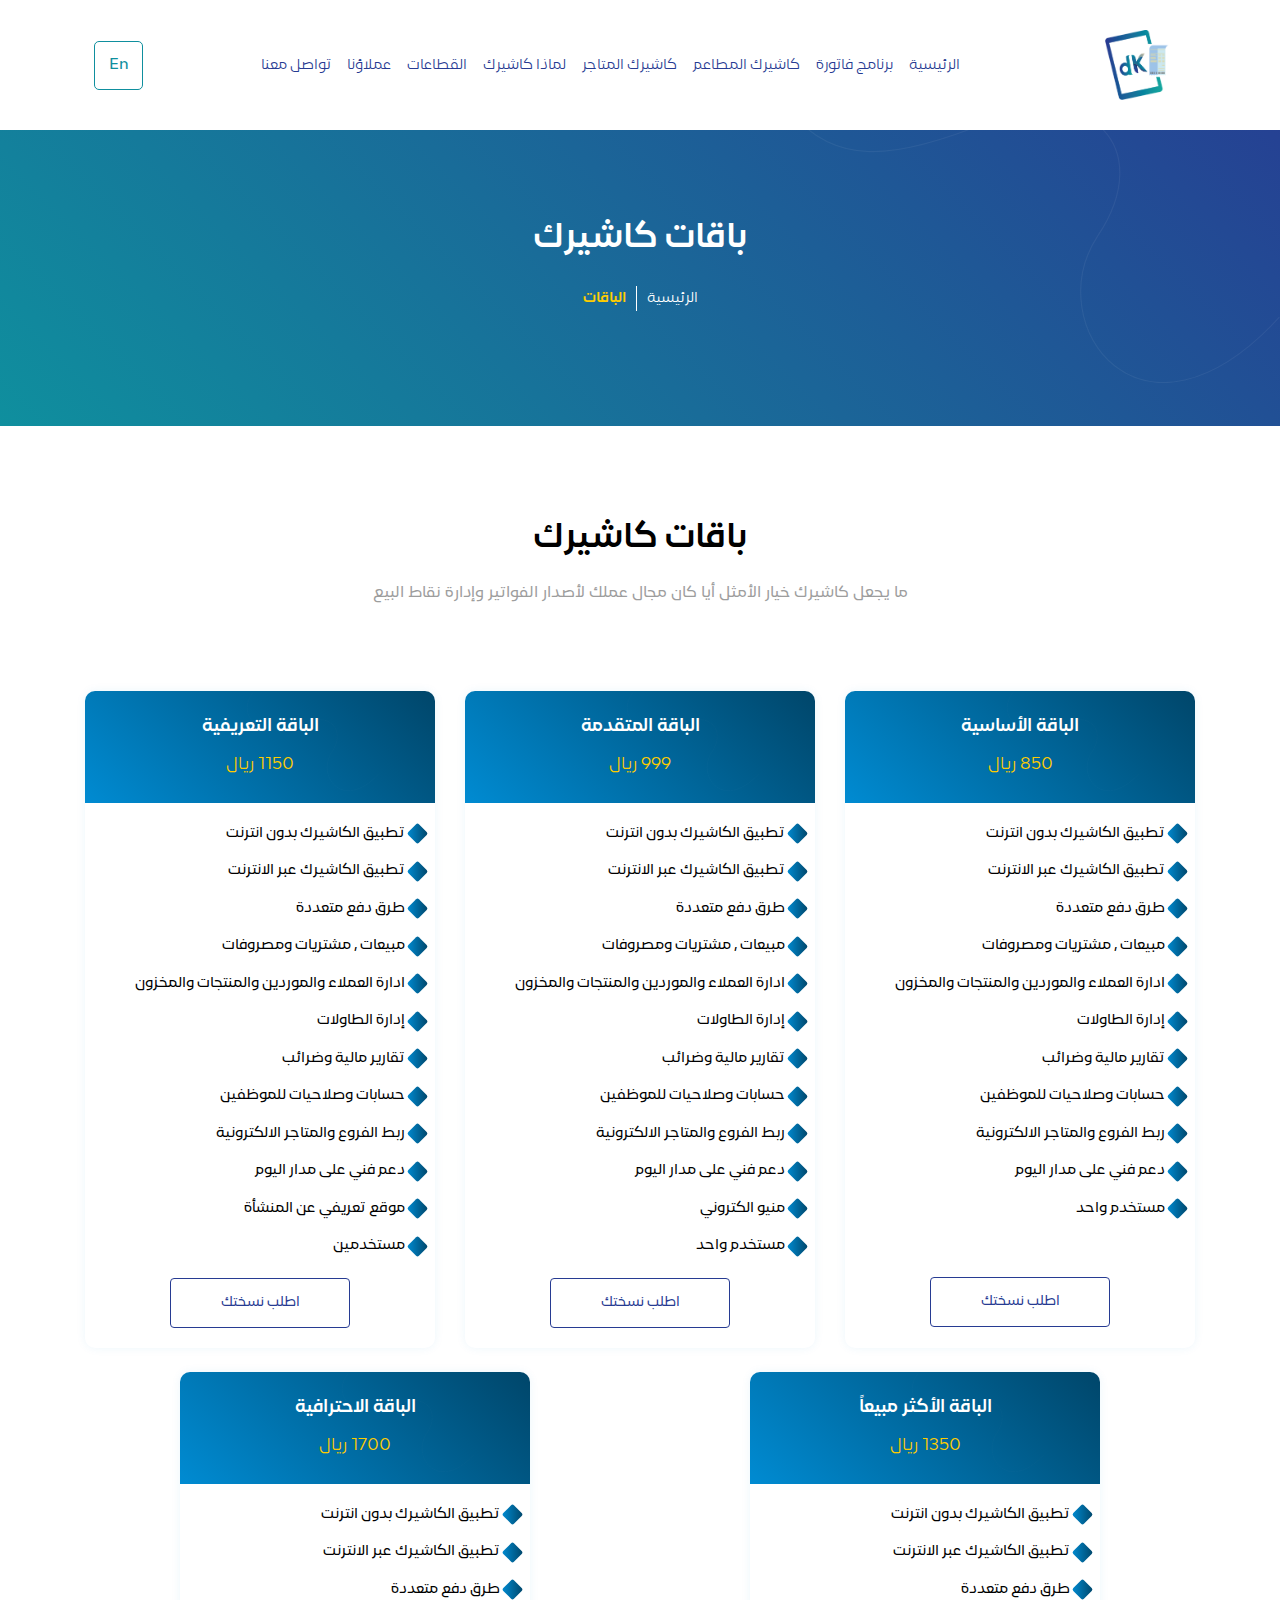
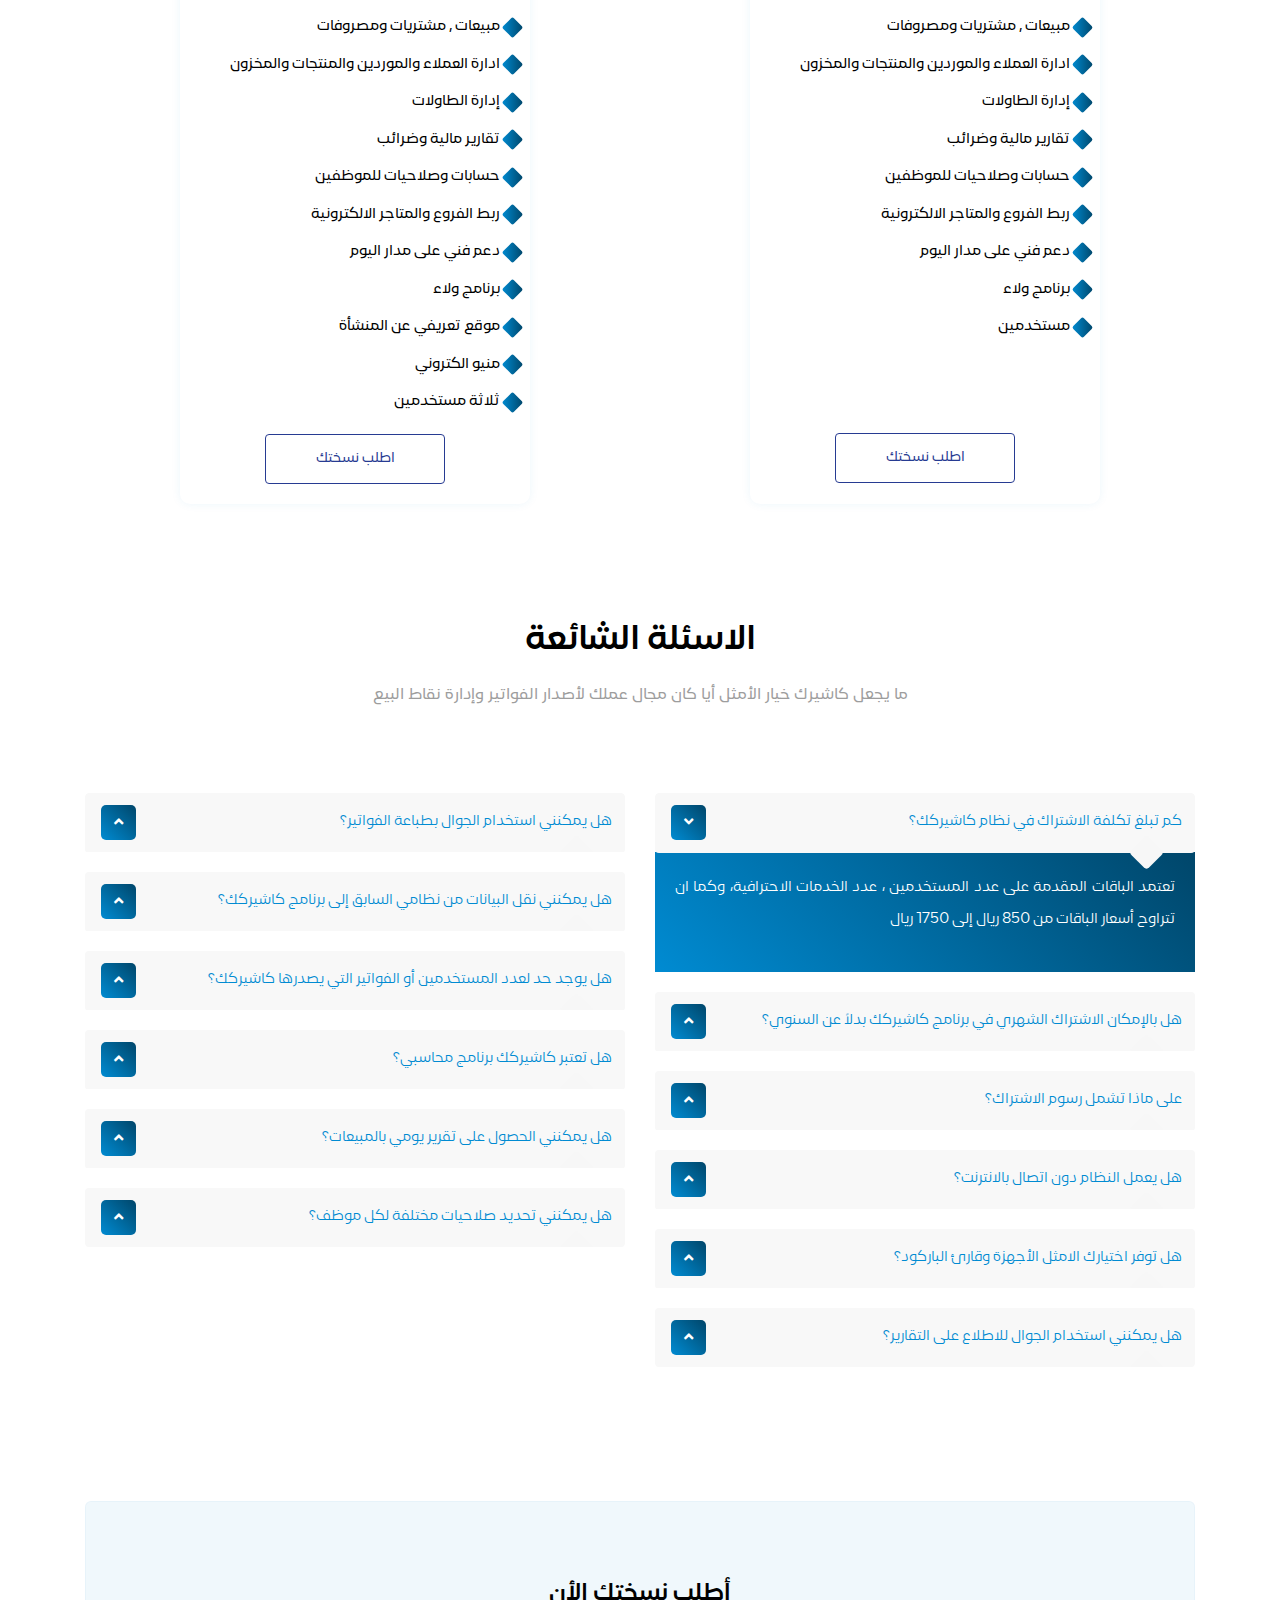
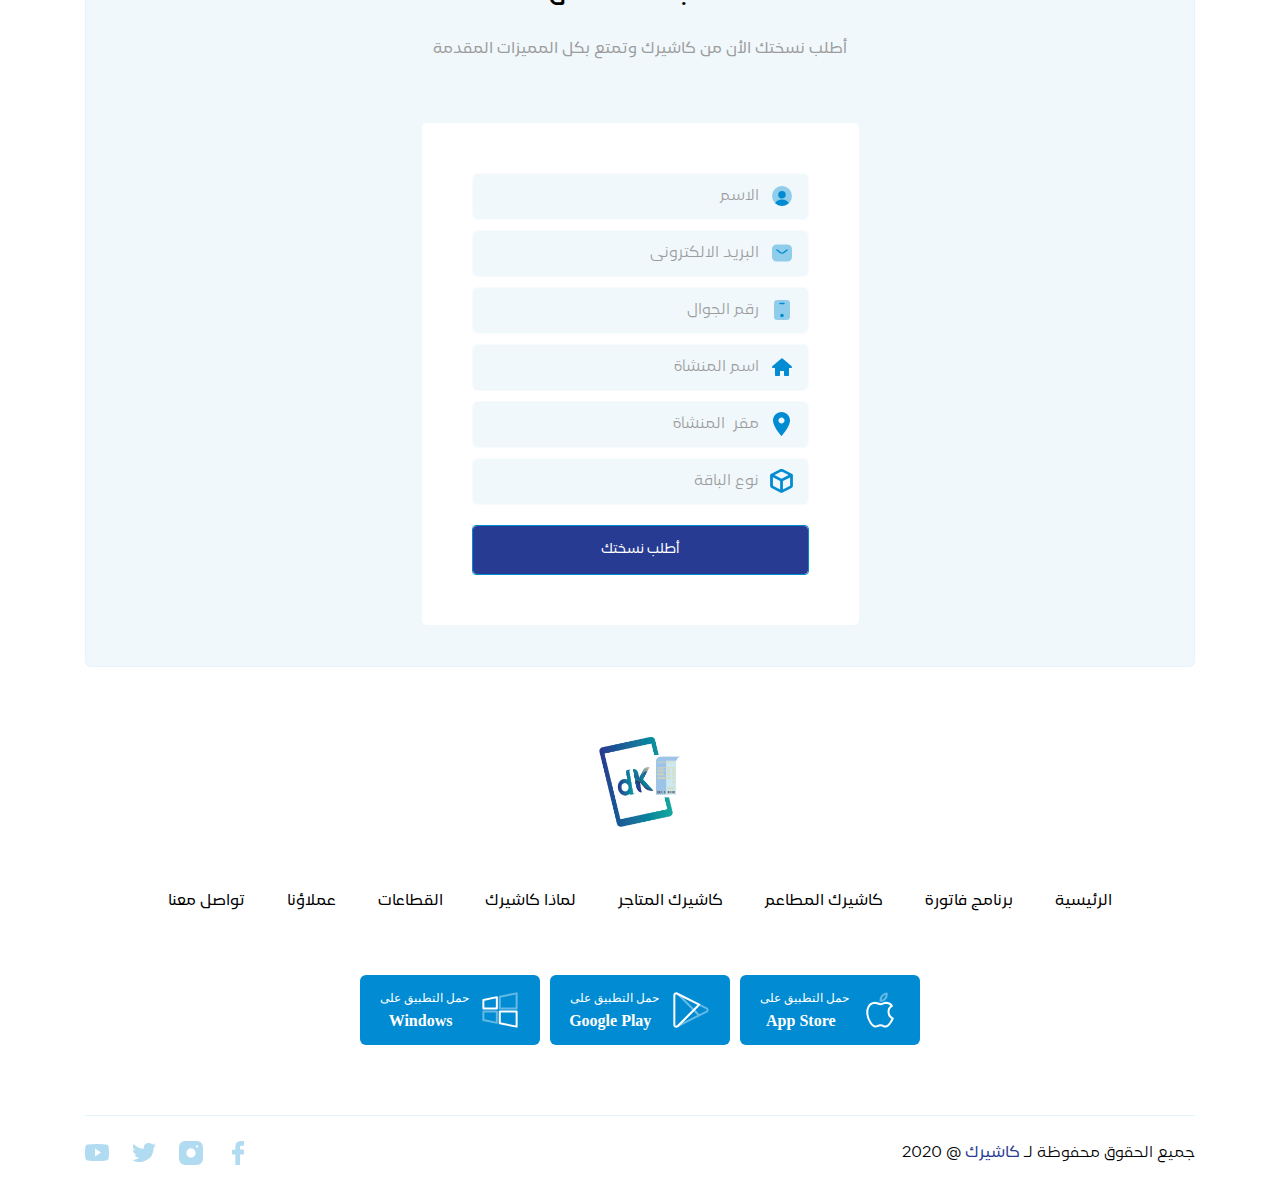
==== bundles.html @ 7a7cf5e6 "first commit" ====
<!DOCTYPE html>
<html dir="rtl">
  <head>
    <meta charset="utf-8">
    <meta name="description" content="" />
    <meta name="author" content="misara adel"/>
    <meta name="keywords" content="misara adel hammed">
    <meta name="viewport" content="width=device-width, initial-scale=1, shrink-to-fit=no">
    <title> كاشيرك</title>
    <link rel="shortcut icon" href="assets/images/icon.png" type="image/x-icon"/>
    <link rel="stylesheet" href="assets/css/lib/all.min.css">
    <link rel="stylesheet" href="assets/css/lib/animate.css">
    <!-- <link rel="stylesheet" href="assets/css/lib/bootstrap.css"> -->
    <link rel="stylesheet" href="assets/css/lib/bootstrap-rtl.min.css">
    <link rel="stylesheet" href="assets/css/lib/owl.carousel.min.css">
    <link rel="stylesheet" href="assets/css/lib/owl.theme.default.css">
    <link rel="stylesheet" href="assets/css/style.css">
  </head>
  <body>
    <nav class="navbar">
      <div class="container">
        <div class="content">
          <div class="hamburger">
            <span class="line"></span>
            <span class="line"></span>
            <span class="line"></span>
          </div>

          <a href="#intro" class="brand-name">
            <img src="assets/images/logo.png" alt="" />
          </a>

          <ul class="navbar-nav">
            <li class="nav-item">
              <a href="#intro" class="nav-link">
                الرئيسية 
              </a>
            </li>

            <li class="nav-item">
              <a href="#why" class="nav-link">
                برنامج فاتورة
              </a>
            </li>

            <li class="nav-item">
              <a href="#features" class="nav-link">
                كاشيرك المطاعم 
              </a>
            </li>

            <li class="nav-item">
              <a href="bundles.html" class="nav-link">
                كاشيرك المتاجر 
              </a>
            </li>

            <li class="nav-item">
              <a href="#" class="nav-link">
                لماذا كاشيرك
              </a>
            </li>

            <li class="nav-item">
              <a href="#" class="nav-link">
                القطاعات 
              </a>
            </li>

            <li class="nav-item">
              <a href="#" class="nav-link">
                عملاؤنا  
              </a>
            </li>

            <li class="nav-item">
              <a href="#" class="nav-link">
                تواصل معنا  
              </a>
            </li>
          </ul>

          <div class="button-contain">
            <a href="#" class="language">
              En
            </a>
          </div>
        </div>
      </div>
    </nav>

    <main>
      <header id="intro">
        <div class="container">
          <div class="row">
            <div class="col-12">
              <div class="data-contain">
                <h1>
                  باقات

                  <span>
                    كاشيرك 
                  </span>
                </h1>

                <ul class="links-contain">
                  <li>
                    <a href="index.html">
                      الرئيسية
                    </a>
                  </li>

                  <li>
                    <span>
                      الباقات
                    </span>
                  </li>
                </ul>
              </div>
            </div>
          </div>
        </div>
      </header>

      <section class="bundels">
        <div class="container">
          <div class="heading">
            <h4>
              باقات كاشيرك
            </h4>

            <p>
              ما يجعل كاشيرك خيار الأمثل أيا كان مجال عملك لأصدار الفواتير وإدارة نقاط البيع
            </p>
          </div>

          <div class="row">
            <div class="col-lg-4 col-12 mx-auto mb-4">
              <div class="box">
                <div class="title">
                  <h4>
                    الباقة الأساسية
                  </h4>

                  <p>
                    850 ريال
                  </p>
                </div>

                <div class="data">
                  <ul class="content">
                    <li>
                      تطبيق الكاشيرك بدون انترنت
                    </li>
  
                    <li>
                      تطبيق الكاشيرك عبر الانترنت
                    </li>
  
                    <li>
                      طرق دفع متعددة
                    </li>
  
                    <li>
                      مبيعات , مشتريات ومصروفات
                    </li>
  
                    <li>
                      ادارة العملاء والموردين والمنتجات والمخزون
                    </li>
  
                    <li>
                      إدارة الطاولات
                    </li>
  
                    <li>
                      تقارير مالية وضرائب
                    </li>
  
                    <li>
                      حسابات وصلاحيات للموظفين
                    </li>
  
                    <li>
                      ربط الفروع والمتاجر الالكترونية
                    </li>
  
                    <li>
                      دعم فني على مدار اليوم
                    </li>
  
                    <li>
                      مستخدم واحد
                    </li>
                  </ul>
  
                  <div class="button-contain">
                    <a href="#contact" class="button-shape secondary-button">
                      اطلب نسختك
                    </a>
                  </div>
                </div>
              </div>
            </div>

            <div class="col-lg-4 col-12 mx-auto mb-4">
              <div class="box">
                <div class="title">
                  <h4>
                    الباقة المتقدمة
                  </h4>

                  <p>
                    999 ريال
                  </p>
                </div>

                <div class="data">
                  <ul class="content">
                    <li>
                      تطبيق الكاشيرك بدون انترنت
                    </li>
  
                    <li>
                      تطبيق الكاشيرك عبر الانترنت
                    </li>
  
                    <li>
                      طرق دفع متعددة
                    </li>
  
                    <li>
                      مبيعات , مشتريات ومصروفات
                    </li>
  
                    <li>
                      ادارة العملاء والموردين والمنتجات والمخزون
                    </li>
  
                    <li>
                      إدارة الطاولات
                    </li>
  
                    <li>
                      تقارير مالية وضرائب
                    </li>
  
                    <li>
                      حسابات وصلاحيات للموظفين
                    </li>
  
                    <li>
                      ربط الفروع والمتاجر الالكترونية
                    </li>
  
                    <li>
                      دعم فني على مدار اليوم
                    </li>
  
                    <li>
                      منيو الكتروني
                    </li>
  
                    <li>
                      مستخدم واحد
                    </li>
                  </ul>
  
                  <div class="button-contain">
                    <a href="#contact" class="button-shape secondary-button">
                      اطلب نسختك
                    </a>
                  </div>
                </div>
              </div>
            </div>

            <div class="col-lg-4 col-12 mx-auto mb-4">
              <div class="box">
                <div class="title">
                  <h4>
                    الباقة التعريفية
                  </h4>

                  <p>
                    1150 ريال
                  </p>
                </div>

                <div class="data">
                  <ul class="content">
                    <li>
                      تطبيق الكاشيرك بدون انترنت
                    </li>
  
                    <li>
                      تطبيق الكاشيرك عبر الانترنت
                    </li>
  
                    <li>
                      طرق دفع متعددة
                    </li>
  
                    <li>
                      مبيعات , مشتريات ومصروفات
                    </li>
  
                    <li>
                      ادارة العملاء والموردين والمنتجات والمخزون
                    </li>
  
                    <li>
                      إدارة الطاولات
                    </li>
  
                    <li>
                      تقارير مالية وضرائب
                    </li>
  
                    <li>
                      حسابات وصلاحيات للموظفين
                    </li>
  
                    <li>
                      ربط الفروع والمتاجر الالكترونية
                    </li>
  
                    <li>
                      دعم فني على مدار اليوم
                    </li>
  
                    <li>
                      موقع تعريفي عن المنشأة
                    </li>
  
                    <li>
                      مستخدمين
                    </li>
                  </ul>
  
                  <div class="button-contain">
                    <a href="#contact" class="button-shape secondary-button">
                      اطلب نسختك
                    </a>
                  </div>
                </div>
              </div>
            </div>

            <div class="col-lg-4 col-12 mx-auto mb-4">
              <div class="box">
                <div class="title">
                  <h4>
                    الباقة  الأكثر مبيعاً                    
                  </h4>

                  <p>
                    1350  ريال
                  </p>
                </div>

                <div class="data">
                  <ul class="content">
                    <li>
                      تطبيق الكاشيرك بدون انترنت
                    </li>
  
                    <li>
                      تطبيق الكاشيرك عبر الانترنت
                    </li>
  
                    <li>
                      طرق دفع متعددة
                    </li>
  
                    <li>
                      مبيعات , مشتريات ومصروفات
                    </li>
  
                    <li>
                      ادارة العملاء والموردين والمنتجات والمخزون
                    </li>
  
                    <li>
                      إدارة الطاولات
                    </li>
  
                    <li>
                      تقارير مالية وضرائب
                    </li>
  
                    <li>
                      حسابات وصلاحيات للموظفين
                    </li>
  
                    <li>
                      ربط الفروع والمتاجر الالكترونية
                    </li>
  
                    <li>
                      دعم فني على مدار اليوم
                    </li>
  
                    <li>
                      برنامج ولاء
                    </li>
  
                    <li>
                      مستخدمين
                    </li>
                  </ul>
  
                  <div class="button-contain">
                    <a href="#contact" class="button-shape secondary-button">
                      اطلب نسختك
                    </a>
                  </div>
                </div>
              </div>
            </div>

            <div class="col-lg-4 col-12 mx-auto mb-4">
              <div class="box">
                <div class="title">
                  <h4>
                    الباقة الاحترافية
                  </h4>

                  <p>
                    1700  ريال
                  </p>
                </div>
                
                <div class="data">
                  <ul class="content">
                    <li>
                      تطبيق الكاشيرك بدون انترنت
                    </li>
  
                    <li>
                      تطبيق الكاشيرك عبر الانترنت
                    </li>
  
                    <li>
                      طرق دفع متعددة
                    </li>
  
                    <li>
                      مبيعات , مشتريات ومصروفات
                    </li>
  
                    <li>
                      ادارة العملاء والموردين والمنتجات والمخزون
                    </li>
  
                    <li>
                      إدارة الطاولات
                    </li>
  
                    <li>
                      تقارير مالية وضرائب
                    </li>
  
                    <li>
                      حسابات وصلاحيات للموظفين
                    </li>
  
                    <li>
                      ربط الفروع والمتاجر الالكترونية
                    </li>
  
                    <li>
                      دعم فني على مدار اليوم
                    </li>
  
                    <li>
                      برنامج ولاء
                    </li>
  
                    <li>
                      موقع تعريفي عن المنشأة
                    </li>
  
                    <li>
                      منيو الكتروني
                    </li>
  
                    <li>
                      ثلاثة مستخدمين
                    </li>
                  </ul>
  
                  <div class="button-contain">
                    <a href="#contact" class="button-shape secondary-button">
                      اطلب نسختك
                    </a>
                  </div>
                </div>
              </div>
            </div>
          </div>
        </div>
      </section>

      <section class="questions">
        <div class="container">
          <div class="heading">
            <h4>
              الاسئلة الشائعة
            </h4>

            <p>
              ما يجعل كاشيرك خيار الأمثل أيا كان مجال عملك لأصدار الفواتير وإدارة نقاط البيع
            </p>
          </div>
          <div class="row">
            <div class="col-lg-6 col-12 mb-4">
              <div class="accordion" id="accordionExample">
                <div class="card">
                  <div class="card-header" id="headingOne">
                    <h2 class="mb-0">
                      <button class="btn btn-link btn-block" type="button" data-toggle="collapse" data-target="#collapseOne" aria-expanded="true" aria-controls="collapseOne">
                        كم تبلغ تكلفة الاشتراك فِي نظام كاشيركك؟
                      </button>
                    </h2>
                  </div>
              
                  <div id="collapseOne" class="collapse show" aria-labelledby="headingOne" data-parent="#accordionExample">
                    <div class="card-body">
                      <p>
                        تعتمد الباقات المقدمة على عدد المستخدمين ، عدد الخدمات الاحترافية، وكما ان تتراوح أسعار الباقات
                        من 850 ريال إلى 1750 ريال  
                      </p>                         
                    </div>
                  </div>
                </div>

                <div class="card">
                  <div class="card-header" id="headingTwo">
                    <h2 class="mb-0">
                      <button class="btn btn-link btn-block collapsed" type="button" data-toggle="collapse" data-target="#collapseTwo" aria-expanded="false" aria-controls="collapseTwo">
                        هل بالإمكان الاشتراك الشهري في برنامج كاشيركك بدلاً عن السنوي؟
                      </button>
                    </h2>
                  </div>

                  <div id="collapseTwo" class="collapse" aria-labelledby="headingTwo" data-parent="#accordionExample">
                    <div class="card-body">
                      <p>
                        في الوقت الحالي لا تسمح اختيارك الأمثل الا بالاشتراك السنوي
                      </p>
                    </div>
                  </div>
                </div>

                <div class="card">
                  <div class="card-header" id="headingThree">
                    <h2 class="mb-0">
                      <button class="btn btn-link btn-block collapsed" type="button" data-toggle="collapse" data-target="#collapseThree" aria-expanded="false" aria-controls="collapseThree">
                        على ماذا تشمل رسوم الاشتراك؟
                      </button>
                    </h2>
                  </div>

                  <div id="collapseThree" class="collapse" aria-labelledby="headingThree" data-parent="#accordionExample">
                    <div class="card-body">
                      <p>
                        بعد الاشتراك، ستزودك اختيارك الامثل بـ:
                      </p>

                      <ul>
                        <li>
                          برنامج مبيعات
                        </li>

                        <li>
                          تركيب وإعداد عند الطلب
                        </li>

                        <li>
                          تحديث النظام تلقائيًا
                        </li>

                        <li>
                          تدريب خاص للموظفين
                        </li>
                        
                        <li>
                          دعم فني متواصل
                        </li>
                      </ul>
                    </div>
                  </div>
                </div>

                <div class="card">
                  <div class="card-header" id="heading4">
                    <h2 class="mb-0">
                      <button class="btn btn-link btn-block collapsed" type="button" data-toggle="collapse" data-target="#collapse4" aria-expanded="false" aria-controls="collapse4">
                        هل يعمل النظام دون اتصال بالانترنت؟
                      </button>
                    </h2>
                  </div>

                  <div id="collapse4" class="collapse" aria-labelledby="heading4" data-parent="#accordionExample">
                    <div class="card-body">
                      <p>
                        نعم وستُحفظ كافة البيانات والعمليات حتى في حالة انقطاع الاتصال عبر برنامج كاشيركك اوفلاين
                      </p>
                    </div>
                  </div>
                </div>

                <div class="card">
                  <div class="card-header" id="heading5">
                    <h2 class="mb-0">
                      <button class="btn btn-link btn-block collapsed" type="button" data-toggle="collapse" data-target="#collapse5" aria-expanded="false" aria-controls="collapse5">
                        هل توفر اختيارك الامثل الأجهزة وقارئ الباركود؟
                      </button>
                    </h2>
                  </div>
                  
                  <div id="collapse5" class="collapse" aria-labelledby="heading5" data-parent="#accordionExample">
                    <div class="card-body">
                      <p>
                        لا، وسوف نقوم في بتوفير الأجهزة بسعر منخفض عن سعر السوق لعملائنا 
                      </p>
                    </div>
                  </div>
                </div>

                <div class="card">
                  <div class="card-header" id="heading6">
                    <h2 class="mb-0">
                      <button class="btn btn-link btn-block collapsed" type="button" data-toggle="collapse" data-target="#collapse6" aria-expanded="false" aria-controls="collapse6">
                        هل يمكنني استخدام الجوال للاطلاع على التقارير؟
                      </button>
                    </h2>
                  </div>

                  <div id="collapse6" class="collapse" aria-labelledby="heading6" data-parent="#accordionExample">
                    <div class="card-body">
                      <p>
                        نعم ، يمكنك الوصول إلى النظام باستخدام هاتفك الجوال للاطلاع وتتبع الملخصات اليومية لنشاطك التجاري.
                      </p>
                    </div>
                  </div>
                </div>
              </div>
            </div>

            <div class="col-lg-6 col-12 mb-4">
              <div class="accordion" id="accordionExample">
                <div class="card">
                  <div class="card-header" id="heading7">
                    <h2 class="mb-0">
                      <button class="btn btn-link btn-block collapsed" type="button" data-toggle="collapse" data-target="#collapse7" aria-expanded="false" aria-controls="collapse7">
                        هل يمكنني استخدام الجوال بطباعة الفواتير؟
                      </button>
                    </h2>
                  </div>
                  
                  <div id="collapse7" class="collapse" aria-labelledby="heading7" data-parent="#accordionExample">
                    <div class="card-body">
                      <p>
                        نعم , يمكنك استخدام البرنامج عبر الجوال واتصاله عبر الطابعة والاستغناء عن جهاز الحاسب الألي 
                      </p>
                    </div>
                  </div>
                </div>

                <div class="card">
                  <div class="card-header" id="heading8">
                    <h2 class="mb-0">
                      <button class="btn btn-link btn-block collapsed" type="button" data-toggle="collapse" data-target="#collapse8" aria-expanded="false" aria-controls="collapse8">
                        هل يمكنني نقل البيانات من نظامي السابق إلى برنامج كاشيركك؟
                      </button>
                    </h2>
                  </div>

                  <div id="collapse8" class="collapse" aria-labelledby="heading8" data-parent="#accordionExample">
                    <div class="card-body">
                      <p>
                        نعم، يمكنك تصدير تفاصيل المخزون من النظام المستخدم مسبقًا (إذا كان يدعم هذه الخاصية) ثم رفعها بكل بساطة على نظام كاشيركك
                      </p>
                    </div>
                  </div>
                </div>

                <div class="card">
                  <div class="card-header" id="heading9">
                    <h2 class="mb-0">
                      <button class="btn btn-link btn-block collapsed" type="button" data-toggle="collapse" data-target="#collapse9" aria-expanded="false" aria-controls="collapse9">
                        هل يوجد حد لعدد المستخدمين أو الفواتير التي يصدرها كاشيركك؟
                      </button>
                    </h2>
                  </div>
                  
                  <div id="collapse9" class="collapse" aria-labelledby="heading9" data-parent="#accordionExample">
                    <div class="card-body">
                      <p>
                        لا، يمكنك إضافة عدد لا محدود مِن المستخدمين وإصدار فواتير ضريبية موافية لمتطلبات هيئة الزكاة والضريبة
                      </p>
                    </div>
                  </div>
                </div>

                <div class="card">
                  <div class="card-header" id="heading10">
                    <h2 class="mb-0">
                      <button class="btn btn-link btn-block collapsed" type="button" data-toggle="collapse" data-target="#collapse10" aria-expanded="false" aria-controls="collapse10">
                        هل تعتبر كاشيركك برنامج محاسبي؟
                      </button>
                    </h2>
                  </div>

                  <div id="collapse10" class="collapse" aria-labelledby="heading10" data-parent="#accordionExample">
                    <div class="card-body">
                      <p>
                        لا يعتبر نظام كاشيركك برنامج محاسبي، ولكن بالإمكان ربط كاشيركك ببرنامج محاسبي
                      </p>
                    </div>
                  </div>
                </div>

                <div class="card">
                  <div class="card-header" id="heading11">
                    <h2 class="mb-0">
                      <button class="btn btn-link btn-block collapsed" type="button" data-toggle="collapse" data-target="#collapse11" aria-expanded="false" aria-controls="collapse11">
                        هل يمكنني الحصول على تقرير يومي بالمبيعات؟
                      </button>
                    </h2>
                  </div>
                  
                  <div id="collapse11" class="collapse" aria-labelledby="heading11" data-parent="#accordionExample">
                    <div class="card-body">
                      <p>
                        نعم، يمكنك الحصول على تقرير لأي فترة زمنية، يحتوي على تفاصيل المبيعات والأرباح والتحصيلات وتفاصيل أخرى.
                      </p>
                    </div>
                  </div>
                </div>

                <div class="card">
                  <div class="card-header" id="heading12">
                    <h2 class="mb-0">
                      <button class="btn btn-link btn-block collapsed" type="button" data-toggle="collapse" data-target="#collapse12" aria-expanded="false" aria-controls="collapse12">
                        هل يمكنني تحديد صلاحيات مختلفة لكل موظف؟
                      </button>
                    </h2>
                  </div>
                  
                  <div id="collapse12" class="collapse" aria-labelledby="heading12" data-parent="#accordionExample">
                    <div class="card-body">
                      <p>
                        نعم، يمكنك إدارة الموظفين وتحديد وتعطيل درجات وصلاحيات كل موظف.
                      </p>
                    </div>
                  </div>
                </div>
              </div>
            </div>
          </div>
        </div>
      </section>

      <section class="contact-us" id="contact">
        <div class="container">
          <div class="row">
            <div class="col-12">
              <div class="content">
                <div class="heading">
                  <h4>
                    أطلب نسختك الأن
                  </h4>

                  <p>
                    أطلب نسختك الأن من كاشيرك وتمتع بكل المميزات المقدمة
                  </p>
                </div>

                <div class="row">
                  <div class="col-lg-6 col-12 mx-auto">
                    <form class="form-box">
                      <div class="form-group">
                        <img src="assets/images/user.svg" alt="">

                        <input type="text" class="form-control" placeholder="الاسم " />
                      </div>

                      <div class="form-group">
                        <img src="assets/images/message.svg" alt="">

                        <input type="text" class="form-control" placeholder="البريد الالكتروني" />
                      </div>

                      <div class="form-group">
                        <img src="assets/images/phone_number.svg" alt="">

                        <input type="text" class="form-control" placeholder="رقم الجوال" />
                      </div>

                      <div class="form-group">
                        <img src="assets/images/home.svg" alt="">

                        <input type="text" class="form-control" placeholder="اسم المنشأة" />
                      </div>

                      <div class="form-group">
                        <img src="assets/images/loaction.svg" alt="">

                        <input type="text" class="form-control" placeholder="مقر  المنشأة" />
                      </div>

                      <div class="form-group">
                        <img src="assets/images/package.svg" alt="">

                        <input type="text" class="form-control" placeholder="نوع الباقة " />
                      </div>

                      <a href="#" class="button-shape primary-button">
                        أطلب نسختك
                      </a>
                    </form>
                  </div>
                </div>
              </div>
            </div>
          </div>
        </div>
      </section>
    </main>
    
    <footer>
      <div class="container">
        <div class="content">
          <img src="assets/images/color_logo.png" alt="" class="logo" />

          <ul class="footer-nav">
            <li class="nav-item">
              <a href="#why" class="nav-link">
                الرئيسية 
              </a>
            </li>

            <li class="nav-item">
              <a href="#features" class="nav-link">
                برنامج فاتورة
              </a>
            </li>

            <li class="nav-item">
              <a href="bundles.html" class="nav-link">
                كاشيرك المطاعم
              </a>
            </li>

            <li class="nav-item">
              <a href="#contact" class="nav-link">
                كاشيرك المتاجر 
              </a>
            </li>

            <li class="nav-item">
              <a href="#" class="nav-link">
                لماذا كاشيرك
              </a>
            </li>

            <li class="nav-item">
              <a href="#" class="nav-link">
                القطاعات 
              </a>
            </li>

            <li class="nav-item">
              <a href="#" class="nav-link">
                عملاؤنا  
              </a>
            </li>

            <li class="nav-item">
              <a href="#" class="nav-link">
                تواصل معنا
              </a>
            </li>
          </ul>

          <div class="btn-contain">
            <a href="#">
              <img src="assets/images/apple_btn.svg" alt="">
            </a>

            <a href="#">
              <img src="assets/images/android_btn.svg" alt="">
            </a>

            <a href="#">
              <img src="assets/images/windows_btn.svg" alt="">
            </a>
          </div>

          <div class="copyrigts">
            <p>
              جميع الحقوق محفوظة لـ 
              <span>كاشيرك</span>
              @ 2020
            </p>

            <ul class="socail">
              <li>
                <a href="https://www.facebook.com/kashierapp">
                  <img src="assets/images/facebook.svg" alt="">
                </a>
              </li>

              <li>
                <a href="https://instagram.com/kashierapp?igshid=YmMyMTA2M2Y=">
                  <img src="assets/images/insta.svg" alt="">
                </a>
              </li>

              <li>
                <a href="https://twitter.com/kashierapp">
                  <img src="assets/images/twiiter.svg" alt="">
                </a>
              </li>

              <li>
                <a href="#">
                  <img src="assets/images/youtube.svg" alt="">
                </a>
              </li>
            </ul>
          </div>
        </div>
      </div>
    </footer>

    <div class="progress-wrap">
      <svg class="progress-circle svg-content" width="100%" height="100%" viewBox="-1 -1 102 102">
        <path d="M50,1 a49,49 0 0,1 0,98 a49,49 0 0,1 0,-98" style="transition: stroke-dashoffset 10ms linear 0s; stroke-dasharray: 307.919, 307.919; stroke-dashoffset: 220.587;"></path>
      </svg>
    </div>

    <script src="assets/js/lib/jquery4.js"></script>
    <script src="assets/js/lib/popper.js"></script>
    <script src="assets/js/lib/bootstrap.js"></script>
    <script src="assets/js/lib/owl.carousel.min.js"></script>
    <script src="assets/js/lib/wow.min.js"></script>
    <script src="assets/js/lib/back-to-top.js"></script>
    <script src="assets/js/main.js"></script>
  </body>
</html>
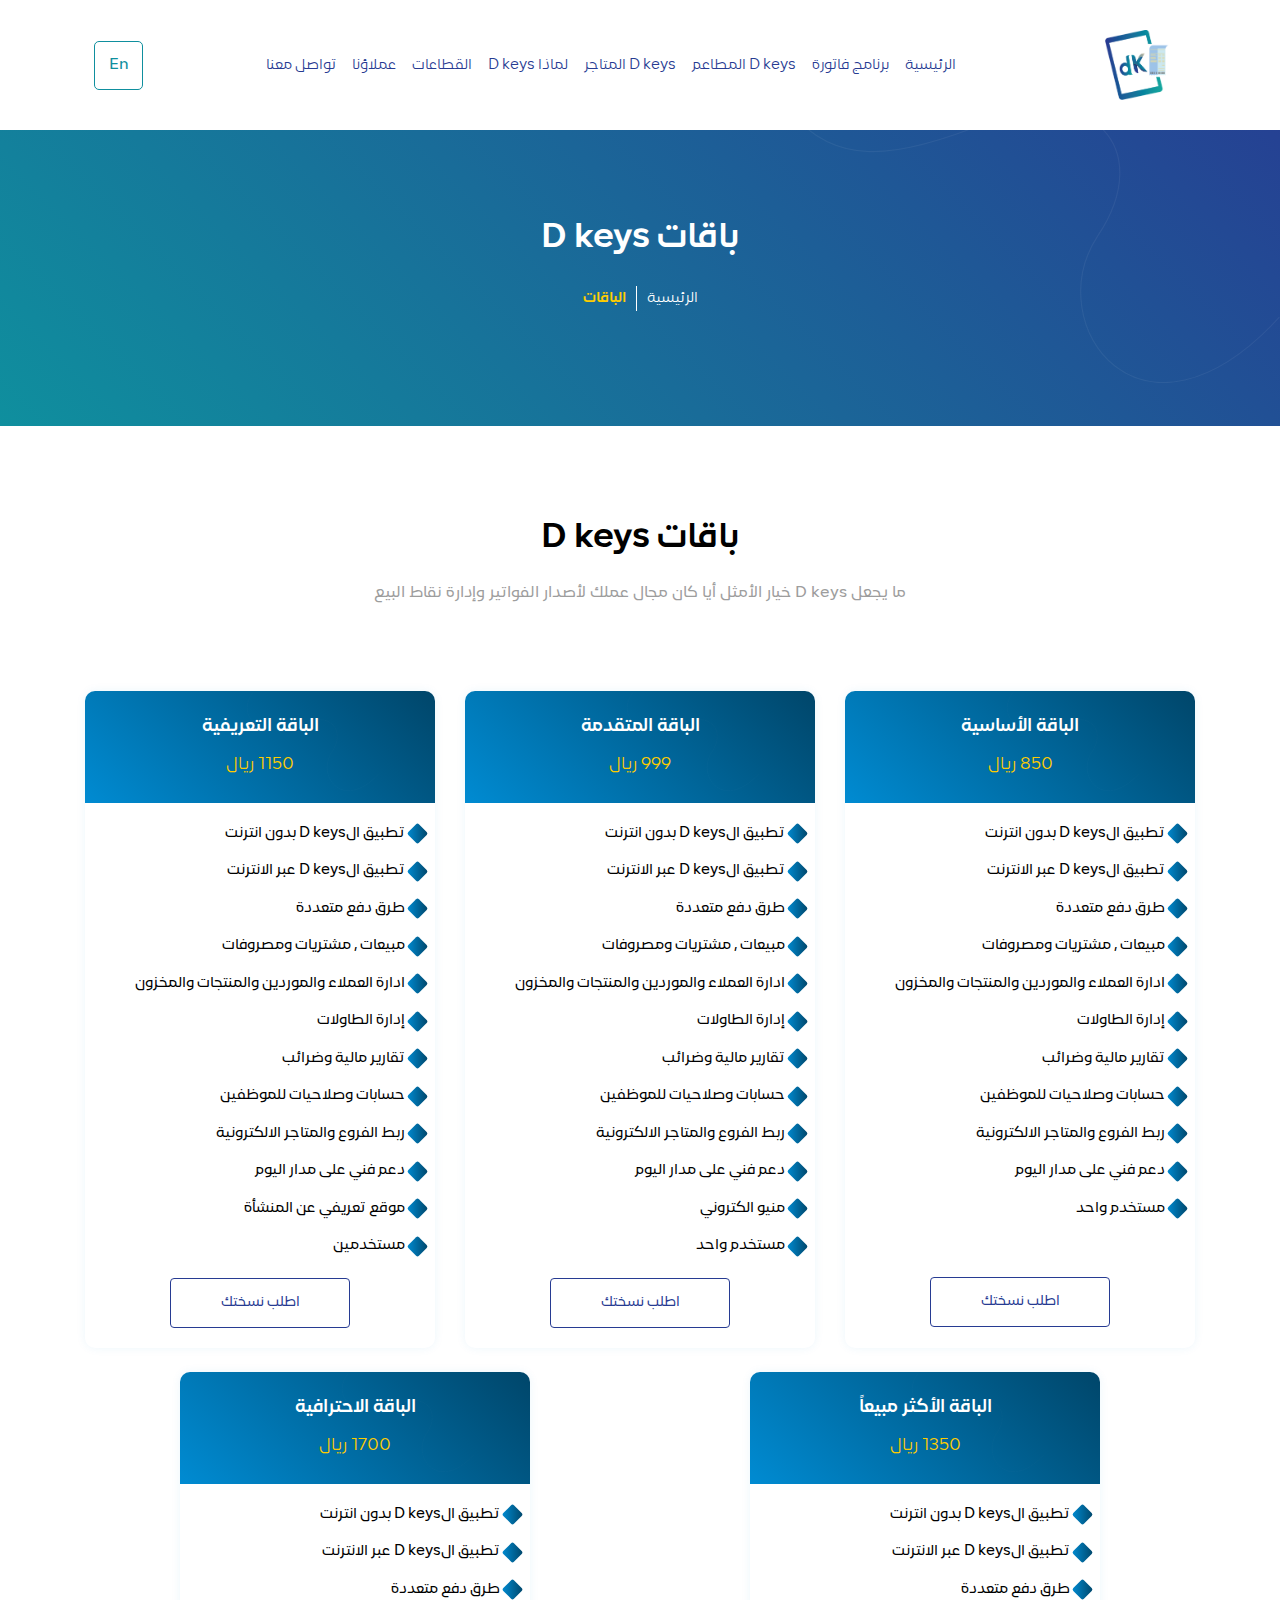
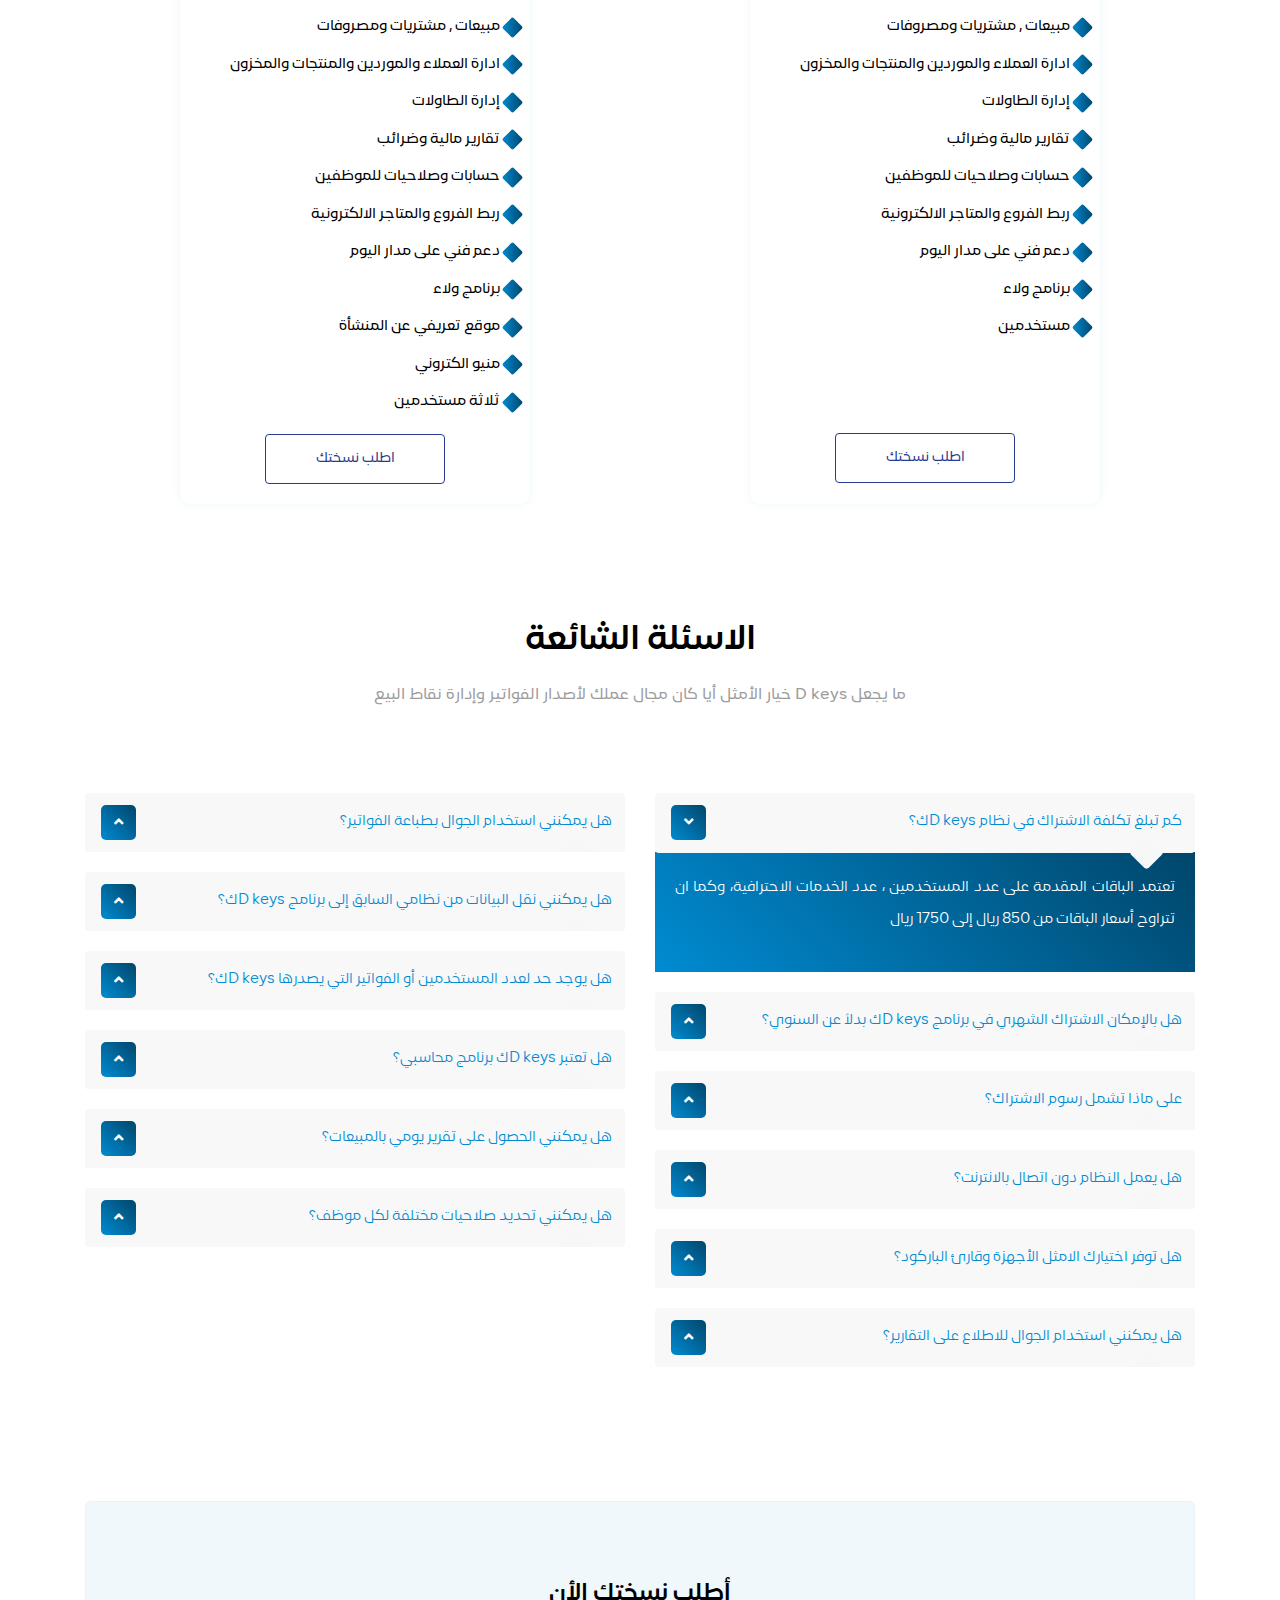
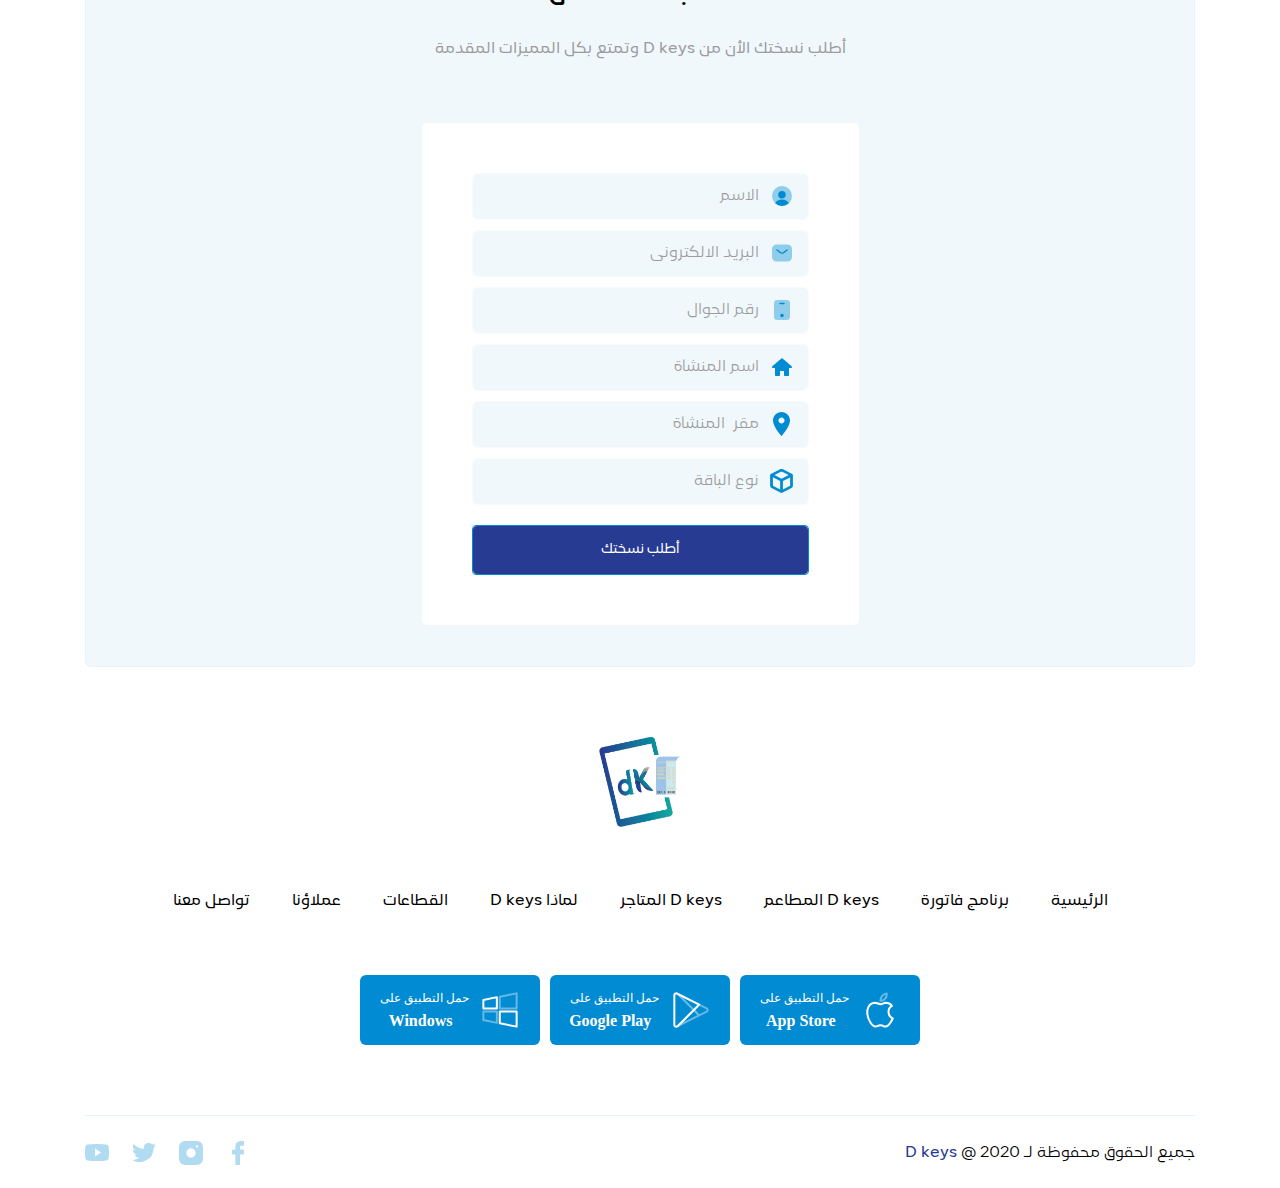
==== commit 5f669151: "edit data" ====
--- a/bundles.html
+++ b/bundles.html
@@ -6,7 +6,7 @@
     <meta name="author" content="misara adel"/>
     <meta name="keywords" content="misara adel hammed">
     <meta name="viewport" content="width=device-width, initial-scale=1, shrink-to-fit=no">
-    <title> كاشيرك</title>
+    <title> D keys</title>
     <link rel="shortcut icon" href="assets/images/icon.png" type="image/x-icon"/>
     <link rel="stylesheet" href="assets/css/lib/all.min.css">
     <link rel="stylesheet" href="assets/css/lib/animate.css">
@@ -45,19 +45,19 @@
 
             <li class="nav-item">
               <a href="#features" class="nav-link">
-                كاشيرك المطاعم 
+                D keys المطاعم 
               </a>
             </li>
 
             <li class="nav-item">
               <a href="bundles.html" class="nav-link">
-                كاشيرك المتاجر 
+                D keys المتاجر 
               </a>
             </li>
 
             <li class="nav-item">
               <a href="#" class="nav-link">
-                لماذا كاشيرك
+                لماذا D keys
               </a>
             </li>
 
@@ -99,7 +99,7 @@
                   باقات
 
                   <span>
-                    كاشيرك 
+                    D keys 
                   </span>
                 </h1>
 
@@ -126,11 +126,11 @@
         <div class="container">
           <div class="heading">
             <h4>
-              باقات كاشيرك
+              باقات D keys
             </h4>
 
             <p>
-              ما يجعل كاشيرك خيار الأمثل أيا كان مجال عملك لأصدار الفواتير وإدارة نقاط البيع
+              ما يجعل D keys خيار الأمثل أيا كان مجال عملك لأصدار الفواتير وإدارة نقاط البيع
             </p>
           </div>
 
@@ -150,11 +150,11 @@
                 <div class="data">
                   <ul class="content">
                     <li>
-                      تطبيق الكاشيرك بدون انترنت
-                    </li>
-  
-                    <li>
-                      تطبيق الكاشيرك عبر الانترنت
+                      تطبيق الD keys بدون انترنت
+                    </li>
+  
+                    <li>
+                      تطبيق الD keys عبر الانترنت
                     </li>
   
                     <li>
@@ -218,11 +218,11 @@
                 <div class="data">
                   <ul class="content">
                     <li>
-                      تطبيق الكاشيرك بدون انترنت
-                    </li>
-  
-                    <li>
-                      تطبيق الكاشيرك عبر الانترنت
+                      تطبيق الD keys بدون انترنت
+                    </li>
+  
+                    <li>
+                      تطبيق الD keys عبر الانترنت
                     </li>
   
                     <li>
@@ -290,11 +290,11 @@
                 <div class="data">
                   <ul class="content">
                     <li>
-                      تطبيق الكاشيرك بدون انترنت
-                    </li>
-  
-                    <li>
-                      تطبيق الكاشيرك عبر الانترنت
+                      تطبيق الD keys بدون انترنت
+                    </li>
+  
+                    <li>
+                      تطبيق الD keys عبر الانترنت
                     </li>
   
                     <li>
@@ -362,11 +362,11 @@
                 <div class="data">
                   <ul class="content">
                     <li>
-                      تطبيق الكاشيرك بدون انترنت
-                    </li>
-  
-                    <li>
-                      تطبيق الكاشيرك عبر الانترنت
+                      تطبيق الD keys بدون انترنت
+                    </li>
+  
+                    <li>
+                      تطبيق الD keys عبر الانترنت
                     </li>
   
                     <li>
@@ -434,11 +434,11 @@
                 <div class="data">
                   <ul class="content">
                     <li>
-                      تطبيق الكاشيرك بدون انترنت
-                    </li>
-  
-                    <li>
-                      تطبيق الكاشيرك عبر الانترنت
+                      تطبيق الD keys بدون انترنت
+                    </li>
+  
+                    <li>
+                      تطبيق الD keys عبر الانترنت
                     </li>
   
                     <li>
@@ -510,7 +510,7 @@
             </h4>
 
             <p>
-              ما يجعل كاشيرك خيار الأمثل أيا كان مجال عملك لأصدار الفواتير وإدارة نقاط البيع
+              ما يجعل D keys خيار الأمثل أيا كان مجال عملك لأصدار الفواتير وإدارة نقاط البيع
             </p>
           </div>
           <div class="row">
@@ -520,7 +520,7 @@
                   <div class="card-header" id="headingOne">
                     <h2 class="mb-0">
                       <button class="btn btn-link btn-block" type="button" data-toggle="collapse" data-target="#collapseOne" aria-expanded="true" aria-controls="collapseOne">
-                        كم تبلغ تكلفة الاشتراك فِي نظام كاشيركك؟
+                        كم تبلغ تكلفة الاشتراك فِي نظام D keysك؟
                       </button>
                     </h2>
                   </div>
@@ -539,7 +539,7 @@
                   <div class="card-header" id="headingTwo">
                     <h2 class="mb-0">
                       <button class="btn btn-link btn-block collapsed" type="button" data-toggle="collapse" data-target="#collapseTwo" aria-expanded="false" aria-controls="collapseTwo">
-                        هل بالإمكان الاشتراك الشهري في برنامج كاشيركك بدلاً عن السنوي؟
+                        هل بالإمكان الاشتراك الشهري في برنامج D keysك بدلاً عن السنوي؟
                       </button>
                     </h2>
                   </div>
@@ -605,7 +605,7 @@
                   <div id="collapse4" class="collapse" aria-labelledby="heading4" data-parent="#accordionExample">
                     <div class="card-body">
                       <p>
-                        نعم وستُحفظ كافة البيانات والعمليات حتى في حالة انقطاع الاتصال عبر برنامج كاشيركك اوفلاين
+                        نعم وستُحفظ كافة البيانات والعمليات حتى في حالة انقطاع الاتصال عبر برنامج D keysك اوفلاين
                       </p>
                     </div>
                   </div>
@@ -673,7 +673,7 @@
                   <div class="card-header" id="heading8">
                     <h2 class="mb-0">
                       <button class="btn btn-link btn-block collapsed" type="button" data-toggle="collapse" data-target="#collapse8" aria-expanded="false" aria-controls="collapse8">
-                        هل يمكنني نقل البيانات من نظامي السابق إلى برنامج كاشيركك؟
+                        هل يمكنني نقل البيانات من نظامي السابق إلى برنامج D keysك؟
                       </button>
                     </h2>
                   </div>
@@ -681,7 +681,7 @@
                   <div id="collapse8" class="collapse" aria-labelledby="heading8" data-parent="#accordionExample">
                     <div class="card-body">
                       <p>
-                        نعم، يمكنك تصدير تفاصيل المخزون من النظام المستخدم مسبقًا (إذا كان يدعم هذه الخاصية) ثم رفعها بكل بساطة على نظام كاشيركك
+                        نعم، يمكنك تصدير تفاصيل المخزون من النظام المستخدم مسبقًا (إذا كان يدعم هذه الخاصية) ثم رفعها بكل بساطة على نظام D keysك
                       </p>
                     </div>
                   </div>
@@ -691,7 +691,7 @@
                   <div class="card-header" id="heading9">
                     <h2 class="mb-0">
                       <button class="btn btn-link btn-block collapsed" type="button" data-toggle="collapse" data-target="#collapse9" aria-expanded="false" aria-controls="collapse9">
-                        هل يوجد حد لعدد المستخدمين أو الفواتير التي يصدرها كاشيركك؟
+                        هل يوجد حد لعدد المستخدمين أو الفواتير التي يصدرها D keysك؟
                       </button>
                     </h2>
                   </div>
@@ -709,7 +709,7 @@
                   <div class="card-header" id="heading10">
                     <h2 class="mb-0">
                       <button class="btn btn-link btn-block collapsed" type="button" data-toggle="collapse" data-target="#collapse10" aria-expanded="false" aria-controls="collapse10">
-                        هل تعتبر كاشيركك برنامج محاسبي؟
+                        هل تعتبر D keysك برنامج محاسبي؟
                       </button>
                     </h2>
                   </div>
@@ -717,7 +717,7 @@
                   <div id="collapse10" class="collapse" aria-labelledby="heading10" data-parent="#accordionExample">
                     <div class="card-body">
                       <p>
-                        لا يعتبر نظام كاشيركك برنامج محاسبي، ولكن بالإمكان ربط كاشيركك ببرنامج محاسبي
+                        لا يعتبر نظام D keysك برنامج محاسبي، ولكن بالإمكان ربط D keysك ببرنامج محاسبي
                       </p>
                     </div>
                   </div>
@@ -775,7 +775,7 @@
                   </h4>
 
                   <p>
-                    أطلب نسختك الأن من كاشيرك وتمتع بكل المميزات المقدمة
+                    أطلب نسختك الأن من D keys وتمتع بكل المميزات المقدمة
                   </p>
                 </div>
 
@@ -851,19 +851,19 @@
 
             <li class="nav-item">
               <a href="bundles.html" class="nav-link">
-                كاشيرك المطاعم
+                D keys المطاعم
               </a>
             </li>
 
             <li class="nav-item">
               <a href="#contact" class="nav-link">
-                كاشيرك المتاجر 
+                D keys المتاجر 
               </a>
             </li>
 
             <li class="nav-item">
               <a href="#" class="nav-link">
-                لماذا كاشيرك
+                لماذا D keys
               </a>
             </li>
 
@@ -903,7 +903,7 @@
           <div class="copyrigts">
             <p>
               جميع الحقوق محفوظة لـ 
-              <span>كاشيرك</span>
+              <span>D keys</span>
               @ 2020
             </p>
 
